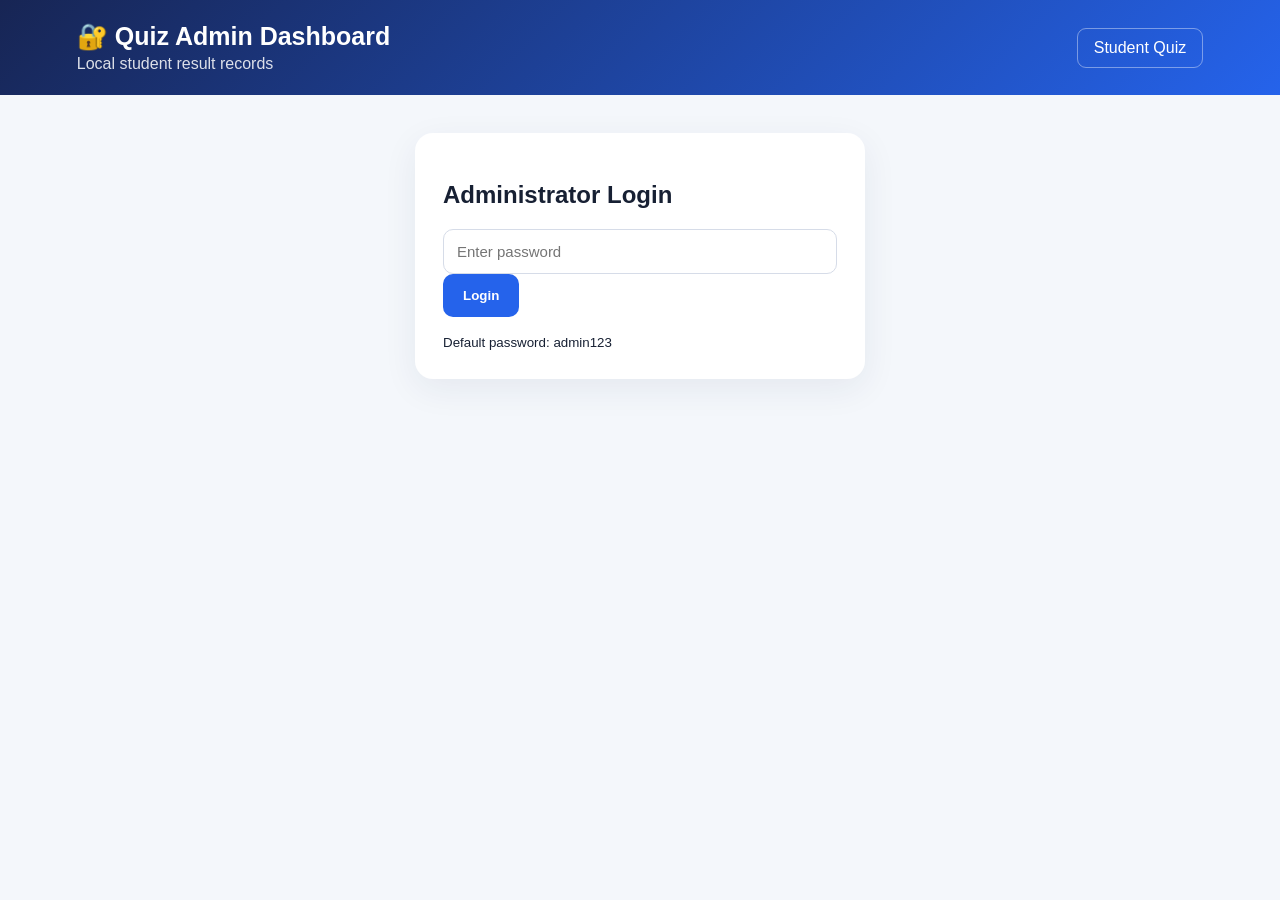
==== admin.html @ b71ce5d4 "Add files via upload" ====
<!doctype html><html><head><meta charset="UTF-8"><meta name="viewport" content="width=device-width,initial-scale=1"><title>BCA Quiz Admin</title><link rel="stylesheet" href="style.css"></head><body>
<header><div><h1>🔐 Quiz Admin Dashboard</h1><p>Local student result records</p></div><a href="index.html">Student Quiz</a></header><main>
<section id="login" class="card login"><h2>Administrator Login</h2><input id="pass" type="password" placeholder="Enter password"><button class="primary full" onclick="login()">Login</button><p id="err" class="error"></p><small>Default password: admin123</small></section>
<section id="dash" class="hidden"><div class="stats"><div><small>Total Attempts</small><b id="total">0</b></div><div><small>Average</small><b id="avg">0%</b></div><div><small>Highest</small><b id="high">0%</b></div></div>
<div class="card"><div class="tools"><h2>Student Results</h2><div><button onclick="load()">↻ Refresh</button><button onclick="downloadCSV()">⬇ Export CSV</button><button class="danger" onclick="clearAll()">Delete All</button></div></div>
<div class="tablewrap"><table><thead><tr><th>#</th><th>Name</th><th>Register No.</th><th>Semester</th><th>Section</th><th>Score</th><th>%</th><th>Date</th><th>Time</th></tr></thead><tbody id="rows"></tbody></table></div><p id="empty">No attempts recorded.</p></div></section>
</main><script>
const KEY="bcaQuizResults";
function login(){if(document.getElementById("pass").value==="admin123"){sessionStorage.admin="1";show();}else document.getElementById("err").textContent="Incorrect password."}
function show(){document.getElementById("login").classList.add("hidden");document.getElementById("dash").classList.remove("hidden");load()}
function load(){const d=JSON.parse(localStorage.getItem(KEY)||"[]"),rows=document.getElementById("rows");rows.innerHTML="";document.getElementById("empty").style.display=d.length?"none":"block";document.getElementById("total").textContent=d.length;const p=d.map(x=>Number(x.percentage)||0);document.getElementById("avg").textContent=d.length?Math.round(p.reduce((a,b)=>a+b,0)/d.length)+"%":"0%";document.getElementById("high").textContent=d.length?Math.max(...p)+"%":"0%";d.forEach((x,i)=>{const tr=document.createElement("tr");[i+1,x.name,x.registerNo,x.semester,x.section,x.score+"/"+x.total,x.percentage+"%",x.date,x.time].forEach(v=>{const td=document.createElement("td");td.textContent=v;tr.appendChild(td)});rows.appendChild(tr)})}
function clearAll(){if(confirm("Delete all stored results?")){localStorage.removeItem(KEY);localStorage.removeItem("bcaQuizAttempts");load()}}
function downloadCSV(){const d=JSON.parse(localStorage.getItem(KEY)||"[]");if(!d.length)return alert("No results to export.");const head=["Name","Register Number","Semester","Section","Score","Total","Percentage","Date","Time"];const lines=[head,...d.map(x=>[x.name,x.registerNo,x.semester,x.section,x.score,x.total,x.percentage+"%",x.date,x.time])].map(a=>a.map(v=>'"'+String(v).replace(/"/g,'""')+'"').join(","));const blob=new Blob(["\ufeff"+lines.join("\n")],{type:"text/csv;charset=utf-8"});const a=document.createElement("a");a.href=URL.createObjectURL(blob);a.download="BCA_Quiz_Results.csv";a.click();setTimeout(()=>URL.revokeObjectURL(a.href),1000)}
if(sessionStorage.admin==="1")show();
</script></body></html>
---- style.css ----
*{box-sizing:border-box}body{margin:0;background:#f4f7fb;color:#172033;font-family:Segoe UI,Arial,sans-serif}header{background:linear-gradient(135deg,#172554,#2563eb);color:#fff;padding:22px 6%;display:flex;justify-content:space-between;align-items:center;gap:20px}header h1{margin:0 0 4px;font-size:25px}header p{margin:0;opacity:.85}header a{color:#fff;text-decoration:none;border:1px solid #ffffff66;padding:10px 16px;border-radius:9px}main{max-width:1000px;margin:38px auto;padding:0 18px}.card{background:#fff;border-radius:18px;padding:28px;box-shadow:0 10px 35px #17255412;margin-bottom:20px}.hero{text-align:center;margin-bottom:25px}.hero span,#cat{background:#e8efff;color:#2455c3;padding:7px 12px;border-radius:20px;font-size:12px;font-weight:800}.hero h2{font-size:30px}.hero p{color:#667085}form{display:grid;grid-template-columns:1fr 1fr;gap:18px}label{font-weight:700;font-size:14px}input,select{display:block;width:100%;padding:13px;margin-top:8px;border:1px solid #d6dce8;border-radius:10px;font-size:15px}.primary{background:#2563eb;color:#fff;border:0;border-radius:10px;padding:14px 20px;font-weight:800;cursor:pointer}.primary:disabled{opacity:.45}.full{grid-column:1/-1}.hidden{display:none!important}.error{color:#dc2626;font-weight:600}.qhead{display:flex;justify-content:space-between;align-items:center}.timer{font-size:23px;color:#dc2626;background:#fff0f0;padding:12px;border-radius:10px}.progress{height:8px;background:#e5e7eb;border-radius:10px;margin-bottom:20px;overflow:hidden}.progress i{display:block;height:100%;background:#2563eb}.option{width:100%;text-align:left;padding:15px;margin:10px 0;background:#fff;border:2px solid #e5e7eb;border-radius:12px;cursor:pointer;font-size:15px}.option.selected,.option:hover{border-color:#2563eb;background:#eff6ff}.result{text-align:center}.result>div{font-size:55px}.result b{font-size:40px;color:#2563eb;display:block;margin:15px}.link{display:inline-block;text-decoration:none}.stats{display:grid;grid-template-columns:repeat(3,1fr);gap:15px;margin-bottom:20px}.stats>div{background:#fff;padding:20px;border-radius:15px;box-shadow:0 10px 30px #17255410}.stats small{display:block;color:#667085}.stats b{font-size:28px}.tools{display:flex;justify-content:space-between;align-items:center;gap:10px}.tools button{padding:10px;border:0;border-radius:8px;cursor:pointer}.danger{background:#dc2626!important;color:#fff}.tablewrap{overflow:auto}table{width:100%;border-collapse:collapse;min-width:900px}th,td{text-align:left;padding:12px;border-bottom:1px solid #e7eaf0}th{background:#f8fafc}.login{max-width:450px;margin:auto}@media(max-width:650px){form,.stats{grid-template-columns:1fr}.tools{flex-direction:column;align-items:flex-start}.qhead{align-items:flex-start}.hero h2{font-size:24px}}
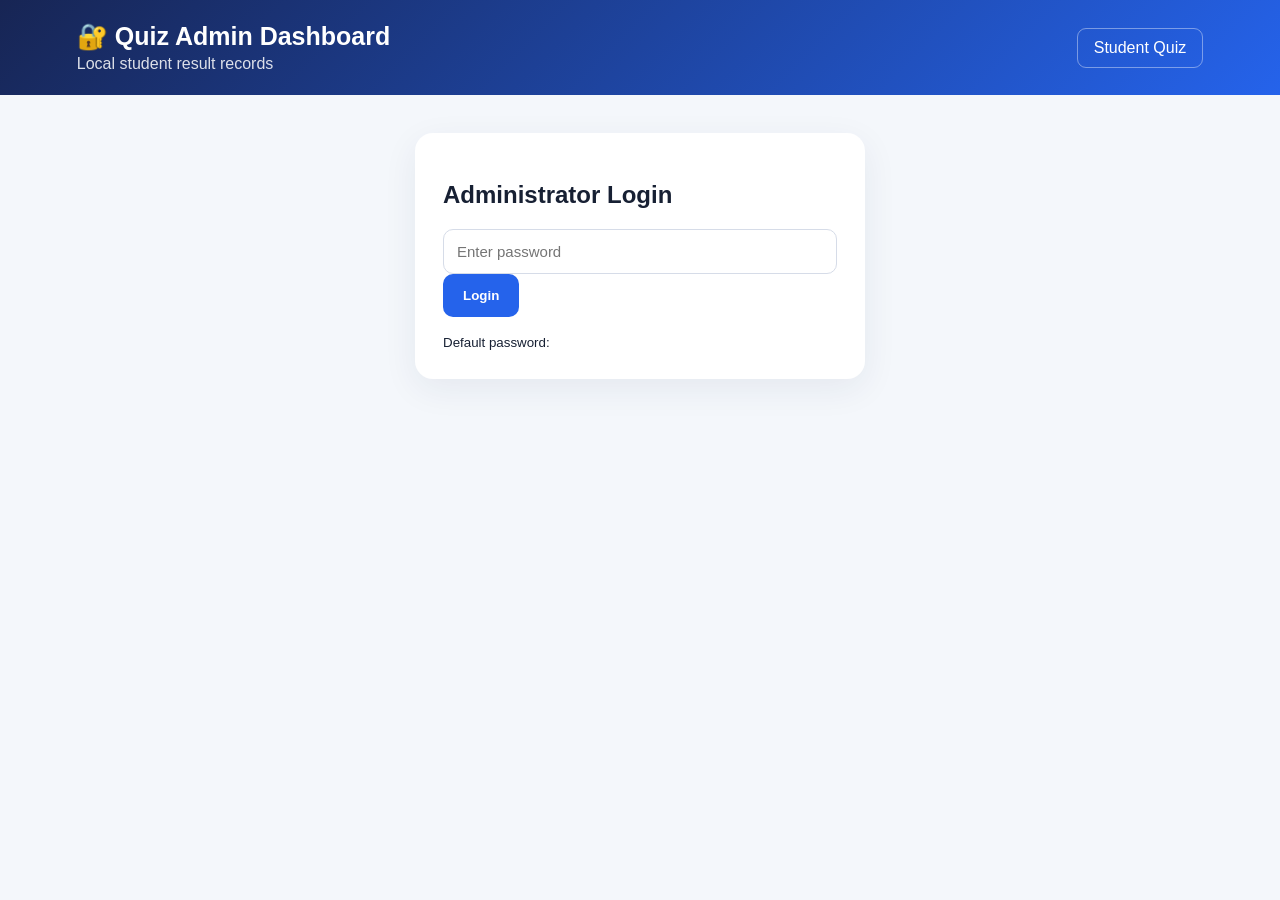
==== commit 7f6a817b: "Update admin.html" ====
--- a/admin.html
+++ b/admin.html
@@ -1,6 +1,6 @@
 <!doctype html><html><head><meta charset="UTF-8"><meta name="viewport" content="width=device-width,initial-scale=1"><title>BCA Quiz Admin</title><link rel="stylesheet" href="style.css"></head><body>
 <header><div><h1>🔐 Quiz Admin Dashboard</h1><p>Local student result records</p></div><a href="index.html">Student Quiz</a></header><main>
-<section id="login" class="card login"><h2>Administrator Login</h2><input id="pass" type="password" placeholder="Enter password"><button class="primary full" onclick="login()">Login</button><p id="err" class="error"></p><small>Default password: admin123</small></section>
+<section id="login" class="card login"><h2>Administrator Login</h2><input id="pass" type="password" placeholder="Enter password"><button class="primary full" onclick="login()">Login</button><p id="err" class="error"></p><small>Default password: </small></section>
 <section id="dash" class="hidden"><div class="stats"><div><small>Total Attempts</small><b id="total">0</b></div><div><small>Average</small><b id="avg">0%</b></div><div><small>Highest</small><b id="high">0%</b></div></div>
 <div class="card"><div class="tools"><h2>Student Results</h2><div><button onclick="load()">↻ Refresh</button><button onclick="downloadCSV()">⬇ Export CSV</button><button class="danger" onclick="clearAll()">Delete All</button></div></div>
 <div class="tablewrap"><table><thead><tr><th>#</th><th>Name</th><th>Register No.</th><th>Semester</th><th>Section</th><th>Score</th><th>%</th><th>Date</th><th>Time</th></tr></thead><tbody id="rows"></tbody></table></div><p id="empty">No attempts recorded.</p></div></section>
@@ -12,4 +12,4 @@
 function clearAll(){if(confirm("Delete all stored results?")){localStorage.removeItem(KEY);localStorage.removeItem("bcaQuizAttempts");load()}}
 function downloadCSV(){const d=JSON.parse(localStorage.getItem(KEY)||"[]");if(!d.length)return alert("No results to export.");const head=["Name","Register Number","Semester","Section","Score","Total","Percentage","Date","Time"];const lines=[head,...d.map(x=>[x.name,x.registerNo,x.semester,x.section,x.score,x.total,x.percentage+"%",x.date,x.time])].map(a=>a.map(v=>'"'+String(v).replace(/"/g,'""')+'"').join(","));const blob=new Blob(["\ufeff"+lines.join("\n")],{type:"text/csv;charset=utf-8"});const a=document.createElement("a");a.href=URL.createObjectURL(blob);a.download="BCA_Quiz_Results.csv";a.click();setTimeout(()=>URL.revokeObjectURL(a.href),1000)}
 if(sessionStorage.admin==="1")show();
-</script></body></html>+</script></body></html>
